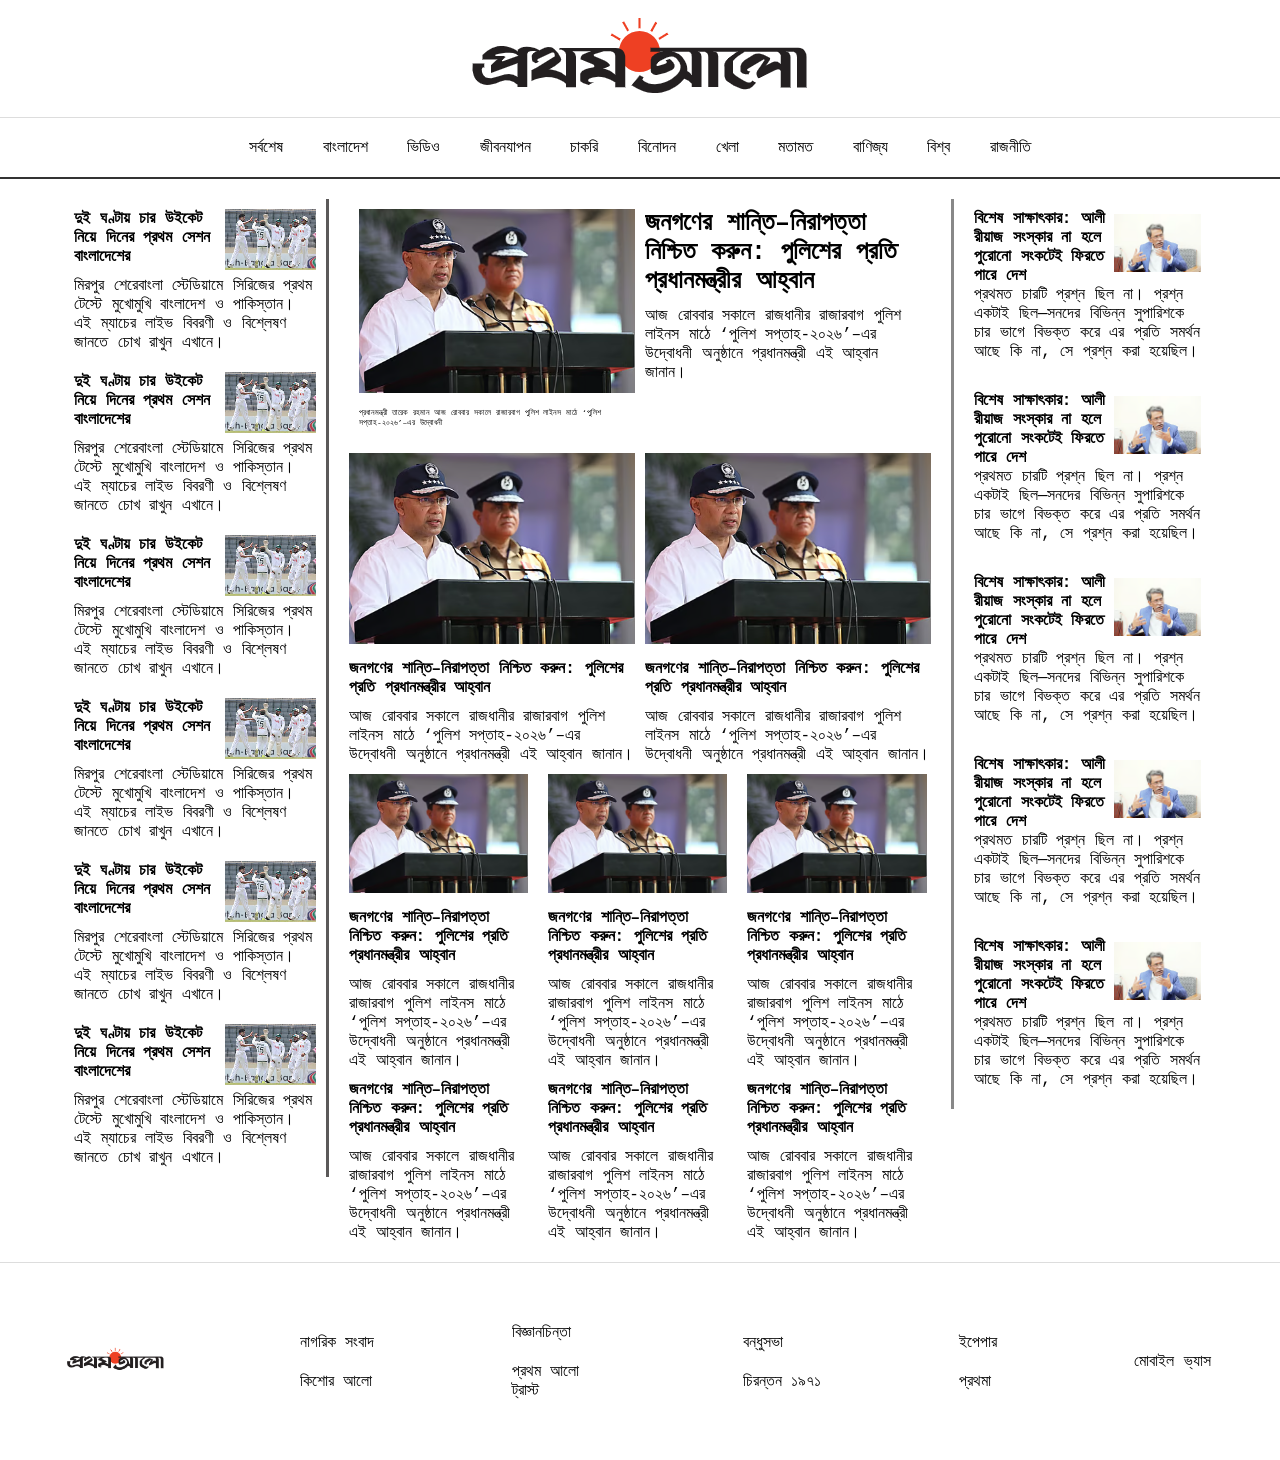
==== index.html @ 349d64ee "Rename prothomalo.html to index.html" ====
<!DOCTYPE html>
<html lang="en">

<head>
    <meta charset="UTF-8">
    <meta name="viewport" content="width=device-width, initial-scale=1.0">
    <title>Prothom Alo | Bangla newspaper</title>
    <link rel="shortcut icon" href="img/favicon.png" type="image/x-icon">
    <link rel="stylesheet" href="prothomalo.css">
    <link rel="stylesheet" href="responsivenews.css">
</head>

<body>
    <header>
        <div class="logo"><img src="img/prothomalo.png" alt="Prothom Alo"></div>
        <nav class="nav">
            <ul>
                <li><a href="#">সর্বশেষ</a></li>
                <li><a href="#">বাংলাদেশ</a></li>
                <li><a href="#">ভিডিও</a></li>
                <li><a href="#">জীবনযাপন</a></li>
                <li><a href="#">চাকরি</a></li>
                <li><a href="#">বিনোদন</a></li>
                <li><a href="#">খেলা</a></li>
                <li><a href="#">মতামত</a></li>
                <li><a href="#">বাণিজ্য</a></li>
                <li><a href="#">বিশ্ব</a></li>
                <li><a href="#">রাজনীতি</a></li>
            </ul>
        </nav>
    </header>
    <section class="content">
        <aside class="sideleft">
            <div class="news">
                <img src="img/news1.avif" alt="News">
                <h1>দুই ঘণ্টায় চার উইকেট নিয়ে দিনের প্রথম সেশন বাংলাদেশের</h1>
                <p>মিরপুর শেরেবাংলা স্টেডিয়ামে সিরিজের প্রথম টেস্টে মুখোমুখি বাংলাদেশ ও পাকিস্তান। এই ম্যাচের লাইভ
                    বিবরণী ও বিশ্লেষণ জানতে
                    চোখ রাখুন এখানে।</p>
            </div>
            <div class="news">
                <img src="img/news1.avif" alt="News">
                <h1>দুই ঘণ্টায় চার উইকেট নিয়ে দিনের প্রথম সেশন বাংলাদেশের</h1>
                <p>মিরপুর শেরেবাংলা স্টেডিয়ামে সিরিজের প্রথম টেস্টে মুখোমুখি বাংলাদেশ ও পাকিস্তান। এই ম্যাচের লাইভ
                    বিবরণী ও বিশ্লেষণ জানতে
                    চোখ রাখুন এখানে।</p>
            </div>
            <div class="news">
                <img src="img/news1.avif" alt="News">
                <h1>দুই ঘণ্টায় চার উইকেট নিয়ে দিনের প্রথম সেশন বাংলাদেশের</h1>
                <p>মিরপুর শেরেবাংলা স্টেডিয়ামে সিরিজের প্রথম টেস্টে মুখোমুখি বাংলাদেশ ও পাকিস্তান। এই ম্যাচের লাইভ
                    বিবরণী ও বিশ্লেষণ জানতে
                    চোখ রাখুন এখানে।</p>
            </div>
            <div class="news">
                <img src="img/news1.avif" alt="News">
                <h1>দুই ঘণ্টায় চার উইকেট নিয়ে দিনের প্রথম সেশন বাংলাদেশের</h1>
                <p>মিরপুর শেরেবাংলা স্টেডিয়ামে সিরিজের প্রথম টেস্টে মুখোমুখি বাংলাদেশ ও পাকিস্তান। এই ম্যাচের লাইভ
                    বিবরণী ও বিশ্লেষণ জানতে
                    চোখ রাখুন এখানে।</p>
            </div>
            <div class="news">
                <img src="img/news1.avif" alt="News">
                <h1>দুই ঘণ্টায় চার উইকেট নিয়ে দিনের প্রথম সেশন বাংলাদেশের</h1>
                <p>মিরপুর শেরেবাংলা স্টেডিয়ামে সিরিজের প্রথম টেস্টে মুখোমুখি বাংলাদেশ ও পাকিস্তান। এই ম্যাচের লাইভ
                    বিবরণী ও বিশ্লেষণ জানতে
                    চোখ রাখুন এখানে।</p>
            </div>
            <div class="news">
                <img src="img/news1.avif" alt="News">
                <h1>দুই ঘণ্টায় চার উইকেট নিয়ে দিনের প্রথম সেশন বাংলাদেশের</h1>
                <p>মিরপুর শেরেবাংলা স্টেডিয়ামে সিরিজের প্রথম টেস্টে মুখোমুখি বাংলাদেশ ও পাকিস্তান। এই ম্যাচের লাইভ
                    বিবরণী ও বিশ্লেষণ জানতে
                    চোখ রাখুন এখানে।</p>
            </div>
        </aside>
        <div class="main_content">
            <div class="news_main">
                <div class="icontainer">
                    <img src="img/news3.avif" alt="News">
                    <p>প্রধানমন্ত্রী তারেক রহমান আজ রোববার সকালে রাজারবাগ পুলিশ লাইনস মাঠে ‘পুলিশ সপ্তাহ-২০২৬’–এর
                        উদ্বোধনী</p>
                </div>
                <div class="tcontainer">
                    <h1>জনগণের শান্তি–নিরাপত্তা নিশ্চিত করুন: পুলিশের প্রতি প্রধানমন্ত্রীর আহ্বান</h1>
                    <p>আজ রোববার সকালে রাজধানীর রাজারবাগ পুলিশ লাইনস মাঠে ‘পুলিশ সপ্তাহ-২০২৬’–এর উদ্বোধনী অনুষ্ঠানে
                        প্রধানমন্ত্রী এই আহ্বান
                        জানান।</p>
                </div>
            </div>
            <div class="news_main">
                <div class="icontainer">
                    <img src="img/news3.avif" alt="News">
                    <p>প্রধানমন্ত্রী তারেক রহমান আজ রোববার সকালে রাজারবাগ পুলিশ লাইনস মাঠে ‘পুলিশ সপ্তাহ-২০২৬’–এর
                        উদ্বোধনী</p>
                </div>
                <div class="tcontainer">
                    <h1>জনগণের শান্তি–নিরাপত্তা নিশ্চিত করুন: পুলিশের প্রতি প্রধানমন্ত্রীর আহ্বান</h1>
                    <p>আজ রোববার সকালে রাজধানীর রাজারবাগ পুলিশ লাইনস মাঠে ‘পুলিশ সপ্তাহ-২০২৬’–এর উদ্বোধনী অনুষ্ঠানে
                        প্রধানমন্ত্রী এই আহ্বান
                        জানান।</p>
                </div>
            </div>
            <div class="news_main">
                <div class="icontainer">
                    <img src="img/news3.avif" alt="News">
                    <p>প্রধানমন্ত্রী তারেক রহমান আজ রোববার সকালে রাজারবাগ পুলিশ লাইনস মাঠে ‘পুলিশ সপ্তাহ-২০২৬’–এর
                        উদ্বোধনী</p>
                </div>
                <div class="tcontainer">
                    <h1>জনগণের শান্তি–নিরাপত্তা নিশ্চিত করুন: পুলিশের প্রতি প্রধানমন্ত্রীর আহ্বান</h1>
                    <p>আজ রোববার সকালে রাজধানীর রাজারবাগ পুলিশ লাইনস মাঠে ‘পুলিশ সপ্তাহ-২০২৬’–এর উদ্বোধনী অনুষ্ঠানে
                        প্রধানমন্ত্রী এই আহ্বান
                        জানান।</p>
                </div>
            </div>
            <div class="news_main">
                <div class="icontainer">
                    <img src="img/news3.avif" alt="News">
                    <p>প্রধানমন্ত্রী তারেক রহমান আজ রোববার সকালে রাজারবাগ পুলিশ লাইনস মাঠে ‘পুলিশ সপ্তাহ-২০২৬’–এর
                        উদ্বোধনী</p>
                </div>
                <div class="tcontainer">
                    <h1>জনগণের শান্তি–নিরাপত্তা নিশ্চিত করুন: পুলিশের প্রতি প্রধানমন্ত্রীর আহ্বান</h1>
                    <p>আজ রোববার সকালে রাজধানীর রাজারবাগ পুলিশ লাইনস মাঠে ‘পুলিশ সপ্তাহ-২০২৬’–এর উদ্বোধনী অনুষ্ঠানে
                        প্রধানমন্ত্রী এই আহ্বান
                        জানান।</p>
                </div>
            </div>
            <div class="news_main">
                <div class="icontainer">
                    <img src="img/news3.avif" alt="News">
                    <p>প্রধানমন্ত্রী তারেক রহমান আজ রোববার সকালে রাজারবাগ পুলিশ লাইনস মাঠে ‘পুলিশ সপ্তাহ-২০২৬’–এর
                        উদ্বোধনী</p>
                </div>
                <div class="tcontainer">
                    <h1>জনগণের শান্তি–নিরাপত্তা নিশ্চিত করুন: পুলিশের প্রতি প্রধানমন্ত্রীর আহ্বান</h1>
                    <p>আজ রোববার সকালে রাজধানীর রাজারবাগ পুলিশ লাইনস মাঠে ‘পুলিশ সপ্তাহ-২০২৬’–এর উদ্বোধনী অনুষ্ঠানে
                        প্রধানমন্ত্রী এই আহ্বান
                        জানান।</p>
                </div>
            </div>
            <div class="news_main">
                <div class="icontainer">
                    <img src="img/news3.avif" alt="News">
                    <p>প্রধানমন্ত্রী তারেক রহমান আজ রোববার সকালে রাজারবাগ পুলিশ লাইনস মাঠে ‘পুলিশ সপ্তাহ-২০২৬’–এর
                        উদ্বোধনী</p>
                </div>
                <div class="tcontainer">
                    <h1>জনগণের শান্তি–নিরাপত্তা নিশ্চিত করুন: পুলিশের প্রতি প্রধানমন্ত্রীর আহ্বান</h1>
                    <p>আজ রোববার সকালে রাজধানীর রাজারবাগ পুলিশ লাইনস মাঠে ‘পুলিশ সপ্তাহ-২০২৬’–এর উদ্বোধনী অনুষ্ঠানে
                        প্রধানমন্ত্রী এই আহ্বান
                        জানান।</p>
                </div>
            </div>
            <div class="news_main">
                <div class="icontainer">
                    <img src="img/news3.avif" alt="News">
                    <p>প্রধানমন্ত্রী তারেক রহমান আজ রোববার সকালে রাজারবাগ পুলিশ লাইনস মাঠে ‘পুলিশ সপ্তাহ-২০২৬’–এর
                        উদ্বোধনী</p>
                </div>
                <div class="tcontainer">
                    <h1>জনগণের শান্তি–নিরাপত্তা নিশ্চিত করুন: পুলিশের প্রতি প্রধানমন্ত্রীর আহ্বান</h1>
                    <p>আজ রোববার সকালে রাজধানীর রাজারবাগ পুলিশ লাইনস মাঠে ‘পুলিশ সপ্তাহ-২০২৬’–এর উদ্বোধনী অনুষ্ঠানে
                        প্রধানমন্ত্রী এই আহ্বান
                        জানান।</p>
                </div>
            </div>
            <div class="news_main">
                <div class="icontainer">
                    <img src="img/news3.avif" alt="News">
                    <p>প্রধানমন্ত্রী তারেক রহমান আজ রোববার সকালে রাজারবাগ পুলিশ লাইনস মাঠে ‘পুলিশ সপ্তাহ-২০২৬’–এর
                        উদ্বোধনী</p>
                </div>
                <div class="tcontainer">
                    <h1>জনগণের শান্তি–নিরাপত্তা নিশ্চিত করুন: পুলিশের প্রতি প্রধানমন্ত্রীর আহ্বান</h1>
                    <p>আজ রোববার সকালে রাজধানীর রাজারবাগ পুলিশ লাইনস মাঠে ‘পুলিশ সপ্তাহ-২০২৬’–এর উদ্বোধনী অনুষ্ঠানে
                        প্রধানমন্ত্রী এই আহ্বান
                        জানান।</p>
                </div>
            </div>
            <div class="news_main">
                <div class="icontainer">
                    <img src="img/news3.avif" alt="News">
                    <p>প্রধানমন্ত্রী তারেক রহমান আজ রোববার সকালে রাজারবাগ পুলিশ লাইনস মাঠে ‘পুলিশ সপ্তাহ-২০২৬’–এর
                        উদ্বোধনী</p>
                </div>
                <div class="tcontainer">
                    <h1>জনগণের শান্তি–নিরাপত্তা নিশ্চিত করুন: পুলিশের প্রতি প্রধানমন্ত্রীর আহ্বান</h1>
                    <p>আজ রোববার সকালে রাজধানীর রাজারবাগ পুলিশ লাইনস মাঠে ‘পুলিশ সপ্তাহ-২০২৬’–এর উদ্বোধনী অনুষ্ঠানে
                        প্রধানমন্ত্রী এই আহ্বান
                        জানান।</p>
                </div>
            </div>
        </div>
        <aside class="sideright">
            <div class="sideright_content">
                <img src="img/news2.avif" alt="">
                <h1>বিশেষ সাক্ষাৎকার: আলী রীয়াজ সংস্কার না হলে পুরোনো সংকটেই ফিরতে পারে দেশ</h1>
                <p>প্রথমত চারটি প্রশ্ন ছিল না। প্রশ্ন একটাই ছিল—সনদের বিভিন্ন সুপারিশকে চার ভাগে বিভক্ত করে এর প্রতি
                    সমর্থন আছে কি না, সে
                    প্রশ্ন করা হয়েছিল।</p>
            </div>
            <div class="sideright_content">
                <img src="img/news2.avif" alt="">
                <h1>বিশেষ সাক্ষাৎকার: আলী রীয়াজ সংস্কার না হলে পুরোনো সংকটেই ফিরতে পারে দেশ</h1>
                <p>প্রথমত চারটি প্রশ্ন ছিল না। প্রশ্ন একটাই ছিল—সনদের বিভিন্ন সুপারিশকে চার ভাগে বিভক্ত করে এর প্রতি
                    সমর্থন আছে কি না, সে
                    প্রশ্ন করা হয়েছিল।</p>
            </div>
            <div class="sideright_content">
                <img src="img/news2.avif" alt="">
                <h1>বিশেষ সাক্ষাৎকার: আলী রীয়াজ সংস্কার না হলে পুরোনো সংকটেই ফিরতে পারে দেশ</h1>
                <p>প্রথমত চারটি প্রশ্ন ছিল না। প্রশ্ন একটাই ছিল—সনদের বিভিন্ন সুপারিশকে চার ভাগে বিভক্ত করে এর প্রতি
                    সমর্থন আছে কি না, সে
                    প্রশ্ন করা হয়েছিল।</p>
            </div>
            <div class="sideright_content">
                <img src="img/news2.avif" alt="">
                <h1>বিশেষ সাক্ষাৎকার: আলী রীয়াজ সংস্কার না হলে পুরোনো সংকটেই ফিরতে পারে দেশ</h1>
                <p>প্রথমত চারটি প্রশ্ন ছিল না। প্রশ্ন একটাই ছিল—সনদের বিভিন্ন সুপারিশকে চার ভাগে বিভক্ত করে এর প্রতি
                    সমর্থন আছে কি না, সে
                    প্রশ্ন করা হয়েছিল।</p>
            </div>
            <div class="sideright_content">
                <img src="img/news2.avif" alt="">
                <h1>বিশেষ সাক্ষাৎকার: আলী রীয়াজ সংস্কার না হলে পুরোনো সংকটেই ফিরতে পারে দেশ</h1>
                <p>প্রথমত চারটি প্রশ্ন ছিল না। প্রশ্ন একটাই ছিল—সনদের বিভিন্ন সুপারিশকে চার ভাগে বিভক্ত করে এর প্রতি
                    সমর্থন আছে কি না, সে
                    প্রশ্ন করা হয়েছিল।</p>
            </div>
        </aside>
    </section>
    <footer class="footer">
        <div class="fd"><img src="img/pf.png" alt="Logo"></div>
        <div class="fd">
            <a href="#">নাগরিক সংবাদ</a>
            <a href="#">কিশোর আলো</a>
        </div>
        <div class="fd">
            <a href="#">বিজ্ঞানচিন্তা</a>
            <a href="#">প্রথম আলো ট্রাস্ট</a>
        </div>
        <div class="fd">
            <a href="#">বন্ধুসভা</a>
            <a href="#">চিরন্তন ১৯৭১</a>
        </div>
        <div class="fd">
            <a href="#">ইপেপার</a>
            <a href="#">প্রথমা</a>
        </div>
        <div class="fd"><a href="#">মোবাইল ভ্যাস</a></div>
    </footer>
</body>

</html>
---- prothomalo.css ----
* {
    margin: 0;
    padding: 0;
    box-sizing: border-box;
    font-family: 'Courier New', Courier, monospace;
}

header .logo {
    display: block;
    text-align: center;
    border-bottom: 1px solid #ddd;
    padding: 10px 0;
}

header nav ul {
    list-style: none;
    border-bottom: 2px solid #333;
    text-align: center;
}

header nav ul li {
    display: inline-block;
    padding: 20px 15px;
}

header nav ul a {
    color: #000;
    text-decoration: none;
    font-weight: 400;
}

header nav ul a:hover {
    color: #61b8c7;
}

.content {
    width: 90%;
    margin: 0 auto;
}

.sideleft {
    float: left;
    width: 23%;
    border-right: 3px solid #5b5959;
    margin-top: 20px;
}

.sideleft .news H1 {
    font-size: 16px;
    max-width: 60%;
    padding: 5px;
}

.sideleft .news img {
    max-width: 40%;
    float: right;
    padding: 5px;
}

.sideleft .news {
    padding: 5px;
}

.sideleft .news p {
    padding: 5px;
}

.main_content {
    max-width: 54%;
    display: inline-block;
}

.sideright {
    float: right;
    width: 23%;
}

.main_content .news_main {
    max-width: 32%;
    display: inline-block;
}

.main_content .news_main h1,
p,
img {
    font-size: 16px;
    padding: 5px;
    max-width: 100%;
}

.sideright {
    border-left: 3px solid #888;
    margin-top: 20px;
}

.sideright .sideright_content {
    padding: 10px;
}

.sideright .sideright_content h1 {
    font-size: 16px;
    padding: 0 0 0 10px;
    max-width: 60%;
}

.sideright .sideright_content P {
    padding: 0 0 10px 10px;
}

.sideright .sideright_content img {
    max-width: 40%;
    float: right;
    padding: 5px;
}

.news_main:first-child{
    max-width: 100%;
    padding: 10px;
}
.news_main:first-child .tcontainer {
    max-width: 50%;
    float: right;
}
.news_main:first-child .icontainer{
    max-width: 50%;
    float: left;
}
.news_main:first-child .icontainer img,.icontainer p{
    font-size: 8px;
    max-height: 50%;
}
.news_main:first-child .tcontainer h1{
    font-size: 25px;
}
.news_main:nth-child(9) .icontainer,.news_main:nth-child(8) .icontainer,.news_main:nth-child(7) .icontainer{
    display: none;
}
.news_main:nth-child(2){
    max-width: 50%;
    float: left;
}
.news_main:nth-child(3) {
    max-width: 50%;
    float: right;
}
.news_main:nth-child(2) .icontainer p,.news_main:nth-child(3) .icontainer p{
    display: none;
}
.news_main:nth-child(4) .icontainer p,
.news_main:nth-child(5) .icontainer p,
.news_main:nth-child(6) .icontainer p{
    display: none;
}
.main_content{
    padding: 15px;
}
section .content{
    border-bottom: 1px solid #ddd;
    padding: 10px;
}
footer{
    display: inline-block;
    border-top: 1px solid #ddd;
    margin:0px auto;
    display: flex;
    width: 100%;
}
.footer img{
    height: 100%;
    width: 100%;
    display: inline-block;
    align-items: center;
    vertical-align: center;
}
.fd{
    max-width:16.66666666666666% ;
    padding: 50px;
    display: inline-block;
    margin: auto;
    align-items: center;
    justify-content: center;
}
.fd a{
    text-decoration: none;
    color:#000;
    padding: 10px;
    display: block;
}
.sideleft{
    margin-bottom: 20px;
}
---- responsivenews.css ----
@media (max-width: 767px) {

    .content {
        width: 100%;
    }

    .sideleft {
        float: none;
        width: 100%;
        border-right: 3px solid #5b5959;
        margin-top: 20px;
    }

    .main_content {
        max-width: 100%;
    }

    .sideright {
        float: none;
        width: 100%;
    }

    .news_main:first-child .tcontainer {
        max-width: 100%;
        float: none;
    }

    .news_main:first-child .icontainer {
        max-width: 100%;
        float: none;
    }
.news_main:nth-child(4),
.news_main:nth-child(5),
.news_main:nth-child(6) {
    max-width: 100%;
}
    .news_main:nth-child(9) .icontainer,
    .news_main:nth-child(8) .icontainer,
    .news_main:nth-child(7) .icontainer {
        display: block;
    }
    .news_main:nth-child(9) .icontainer  p,
    .news_main:nth-child(8) .icontainer p,
    .news_main:nth-child(7) .icontainer p {
        display: none;
    }
    .news_main:nth-child(9) ,
    .news_main:nth-child(8) ,
    .news_main:nth-child(7) {
        max-width: 100%;
    }
        .footer {
            height: 100%;
            width: 100%;
            display: flex;
            align-items: center;
            vertical-align: center;
        flex-direction: row;
        text-align: center;
        }

    .fd {
        max-width: 100%;
        padding: 10px;
        display: block;
        margin: 0 auto;
        align-items: center;
        justify-content: center;
        
    }
    .fd img{
        width: 100%;
        height: auto;
    }
        .fd a {
            display: none;
        }
}
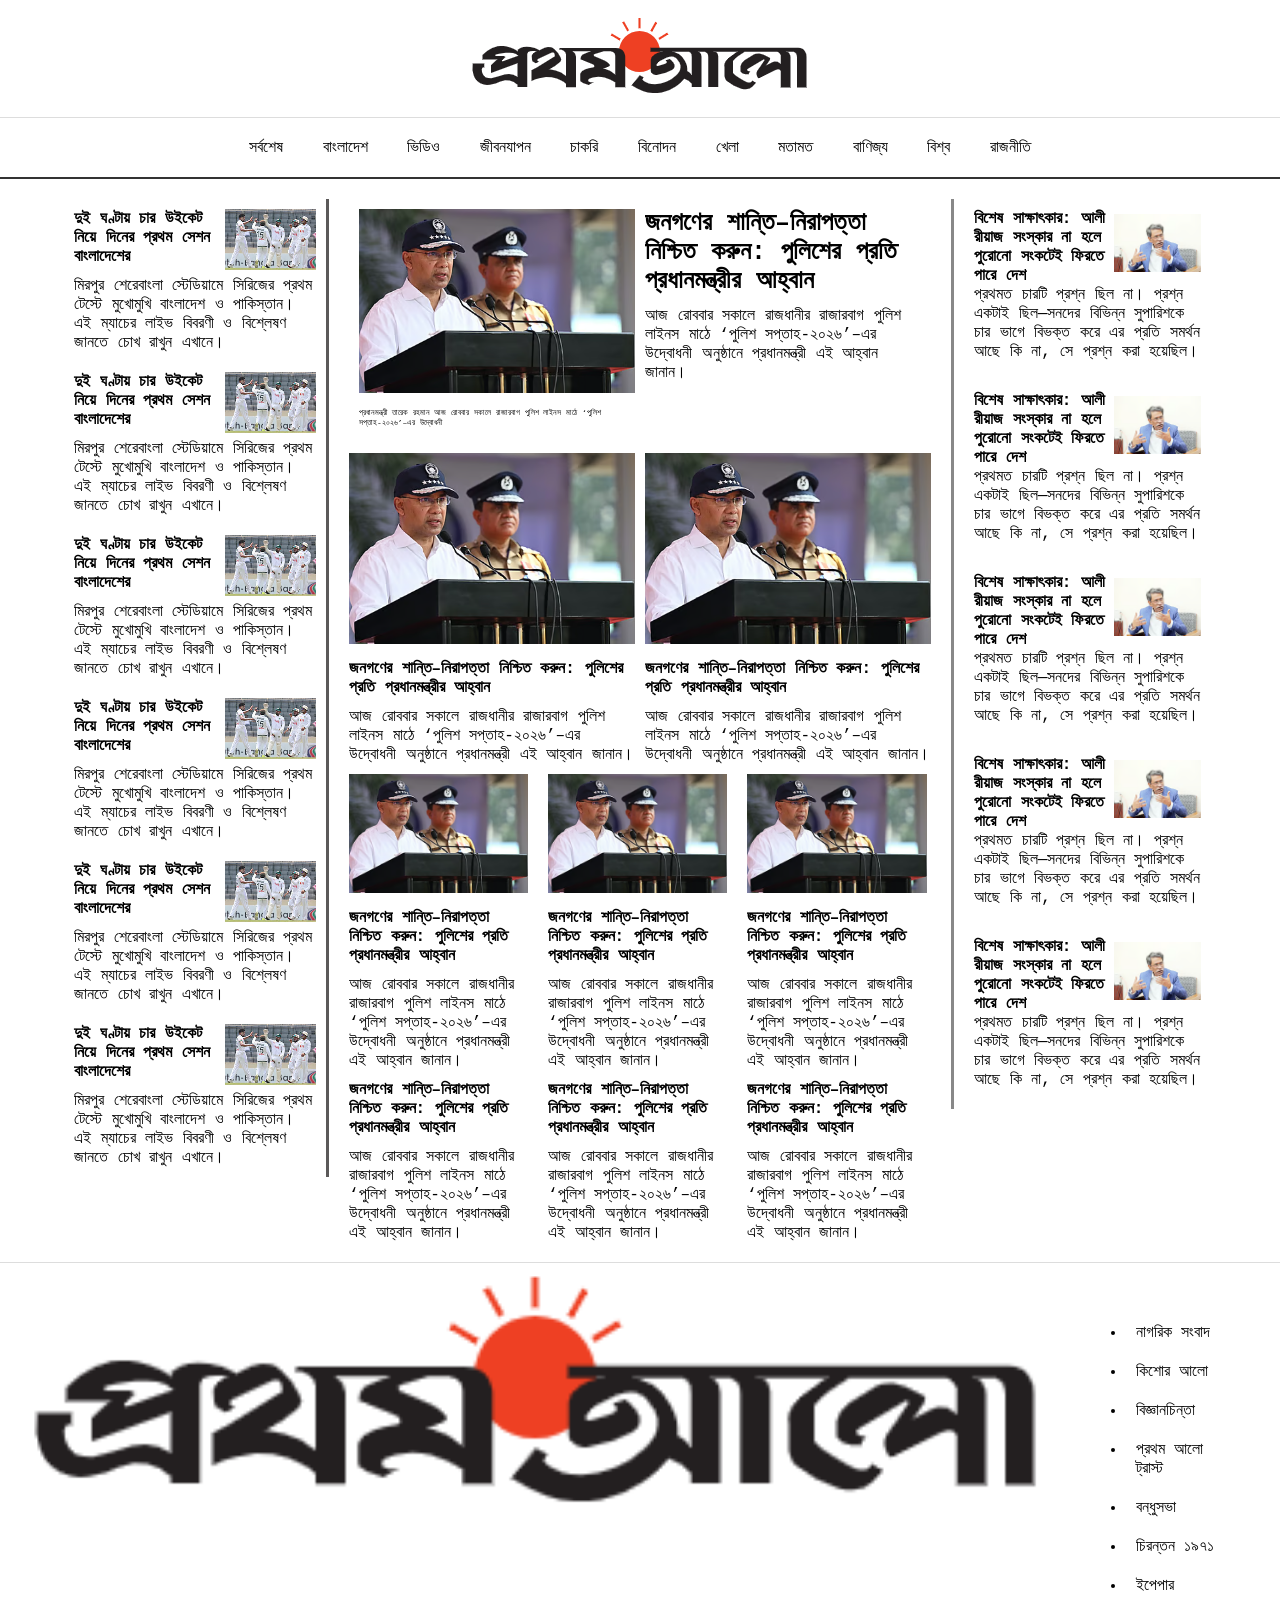
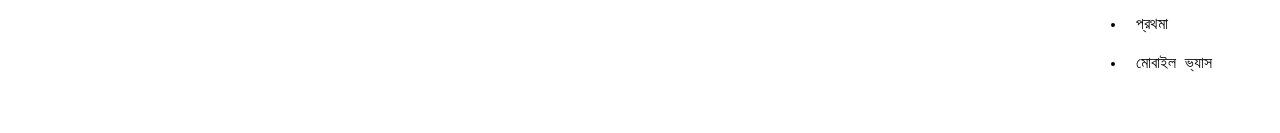
==== commit 1a3abc40: "Update print statement from 'Hello' to 'Goodbye'" ====
--- a/index.html
+++ b/index.html
@@ -4,7 +4,7 @@
 <head>
     <meta charset="UTF-8">
     <meta name="viewport" content="width=device-width, initial-scale=1.0">
-    <title>Prothom Alo | Bangla newspaper</title>
+    <title>প্রথম আলো | বাংলা নিউজ পেপার</title>
     <link rel="shortcut icon" href="img/favicon.png" type="image/x-icon">
     <link rel="stylesheet" href="prothomalo.css">
     <link rel="stylesheet" href="responsivenews.css">
@@ -232,24 +232,20 @@
         </aside>
     </section>
     <footer class="footer">
-        <div class="fd"><img src="img/pf.png" alt="Logo"></div>
+        <img src="img/pf.png" alt="Footer Logo">
         <div class="fd">
-            <a href="#">নাগরিক সংবাদ</a>
-            <a href="#">কিশোর আলো</a>
+            <ul>
+                <li><a href="#">নাগরিক সংবাদ</a></li>
+                <li><a href="#">কিশোর আলো</a></li>
+                <li><a href="#">বিজ্ঞানচিন্তা</a></li>
+                <li><a href="#">প্রথম আলো ট্রাস্ট</a></li>
+                <li><a href="#">বন্ধুসভা</a></li>
+                <li><a href="#">চিরন্তন ১৯৭১</a></li>
+                <li><a href="#">ইপেপার</a></li>
+                <li><a href="#">প্রথমা</a></li>
+                <li><a href="#">মোবাইল ভ্যাস</a></li>
+            </ul>
         </div>
-        <div class="fd">
-            <a href="#">বিজ্ঞানচিন্তা</a>
-            <a href="#">প্রথম আলো ট্রাস্ট</a>
-        </div>
-        <div class="fd">
-            <a href="#">বন্ধুসভা</a>
-            <a href="#">চিরন্তন ১৯৭১</a>
-        </div>
-        <div class="fd">
-            <a href="#">ইপেপার</a>
-            <a href="#">প্রথমা</a>
-        </div>
-        <div class="fd"><a href="#">মোবাইল ভ্যাস</a></div>
     </footer>
 </body>
 
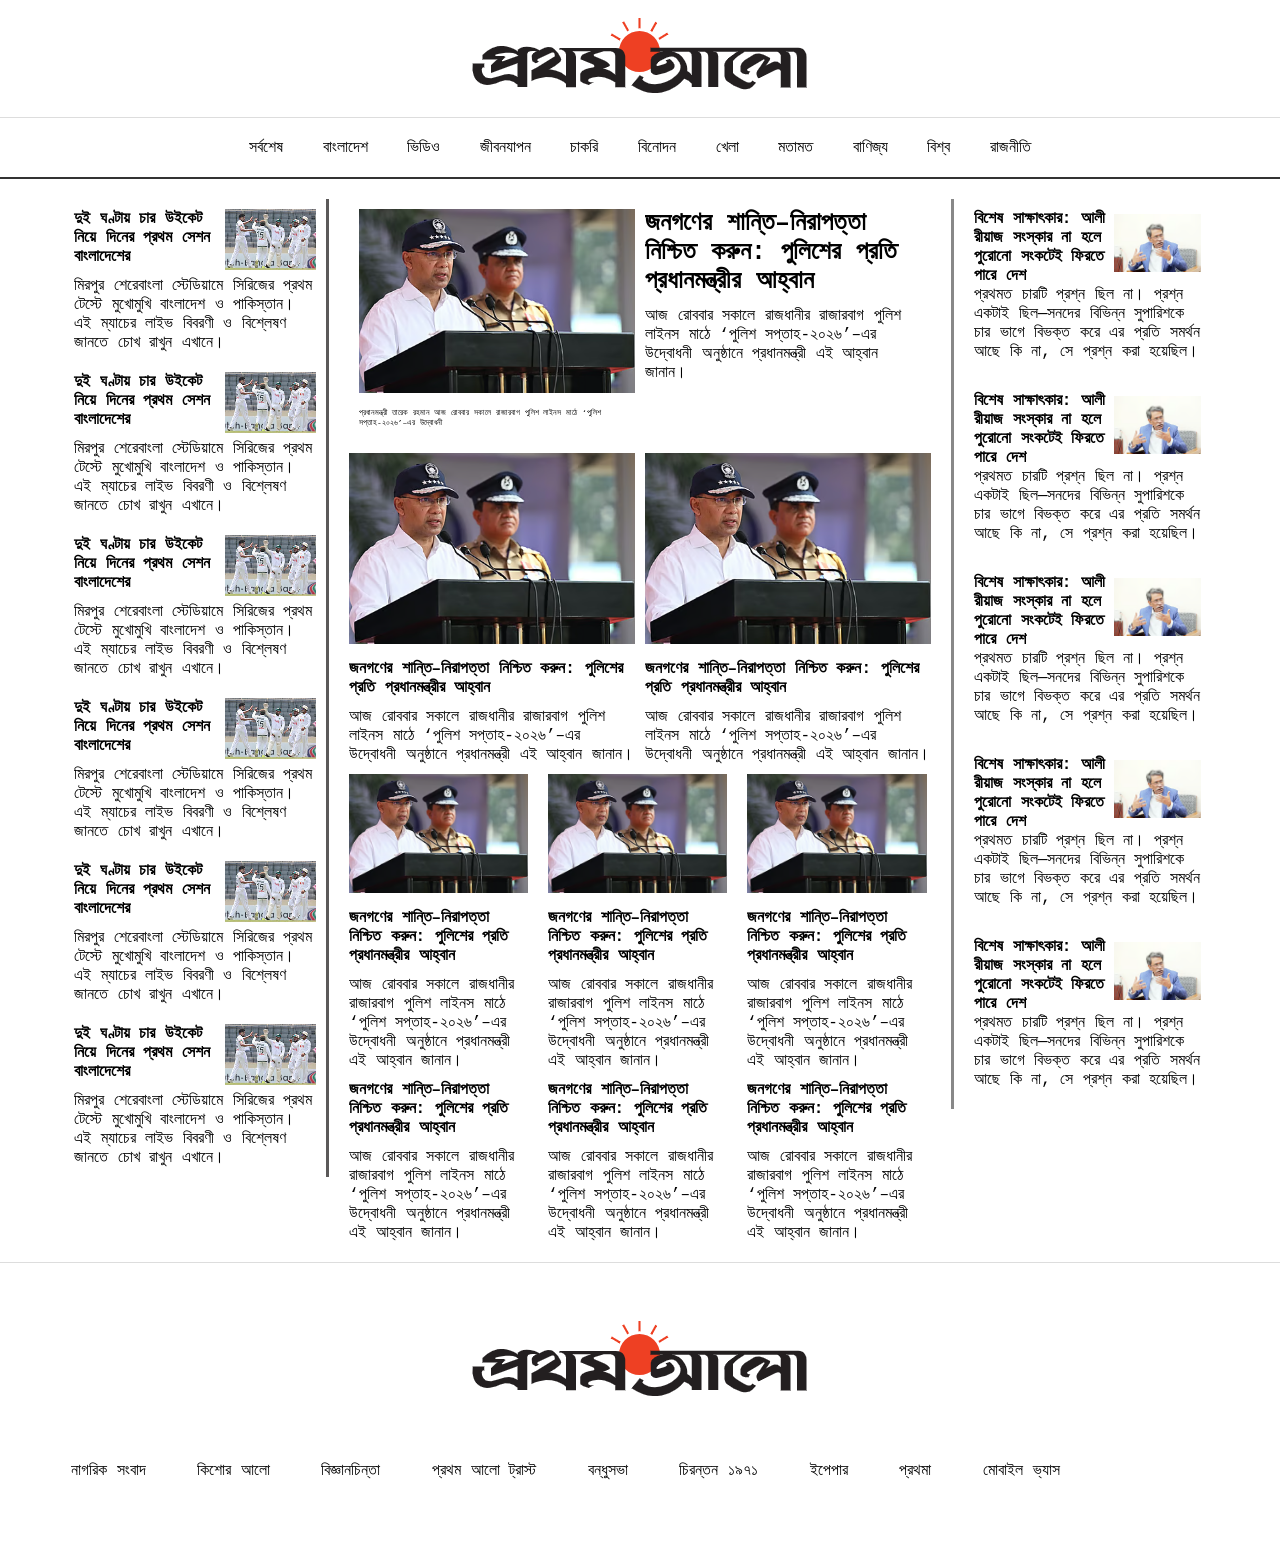
==== commit ebd03248: "Update index.html" ====
--- a/index.html
+++ b/index.html
@@ -4,6 +4,7 @@
 <head>
     <meta charset="UTF-8">
     <meta name="viewport" content="width=device-width, initial-scale=1.0">
+    <meta name="description" content="This is a clone of Bangladesh's most popular news website named Prothom Alo just for learning perpuses.">
     <title>প্রথম আলো | বাংলা নিউজ পেপার</title>
     <link rel="shortcut icon" href="img/favicon.png" type="image/x-icon">
     <link rel="stylesheet" href="prothomalo.css">
--- a/prothomalo.css
+++ b/prothomalo.css
@@ -158,34 +158,30 @@
     border-bottom: 1px solid #ddd;
     padding: 10px;
 }
-footer{
-    display: inline-block;
+.footer{
+    max-width: 100%;
     border-top: 1px solid #ddd;
-    margin:0px auto;
-    display: flex;
-    width: 100%;
+    padding:50px;
+    text-align: center;
 }
 .footer img{
-    height: 100%;
-    width: 100%;
-    display: inline-block;
-    align-items: center;
-    vertical-align: center;
+    margin: auto;
+    padding-bottom: 41px;
 }
 .fd{
-    max-width:16.66666666666666% ;
-    padding: 50px;
+    width: 100%;
+    text-align: left;
+}
+.fd ul{
+    list-style: none;
+}
+.fd ul li{
     display: inline-block;
-    margin: auto;
-    align-items: center;
-    justify-content: center;
+
 }
-.fd a{
+.fd ul li a{
+    display: block;
+    padding: 15px 21px;
+    color: #000;
     text-decoration: none;
-    color:#000;
-    padding: 10px;
-    display: block;
 }
-.sideleft{
-    margin-bottom: 20px;
-}
--- a/responsivenews.css
+++ b/responsivenews.css
@@ -49,30 +49,5 @@
     .news_main:nth-child(7) {
         max-width: 100%;
     }
-        .footer {
-            height: 100%;
-            width: 100%;
-            display: flex;
-            align-items: center;
-            vertical-align: center;
-        flex-direction: row;
-        text-align: center;
-        }
-
-    .fd {
-        max-width: 100%;
-        padding: 10px;
-        display: block;
-        margin: 0 auto;
-        align-items: center;
-        justify-content: center;
         
-    }
-    .fd img{
-        width: 100%;
-        height: auto;
-    }
-        .fd a {
-            display: none;
-        }
-}+}
